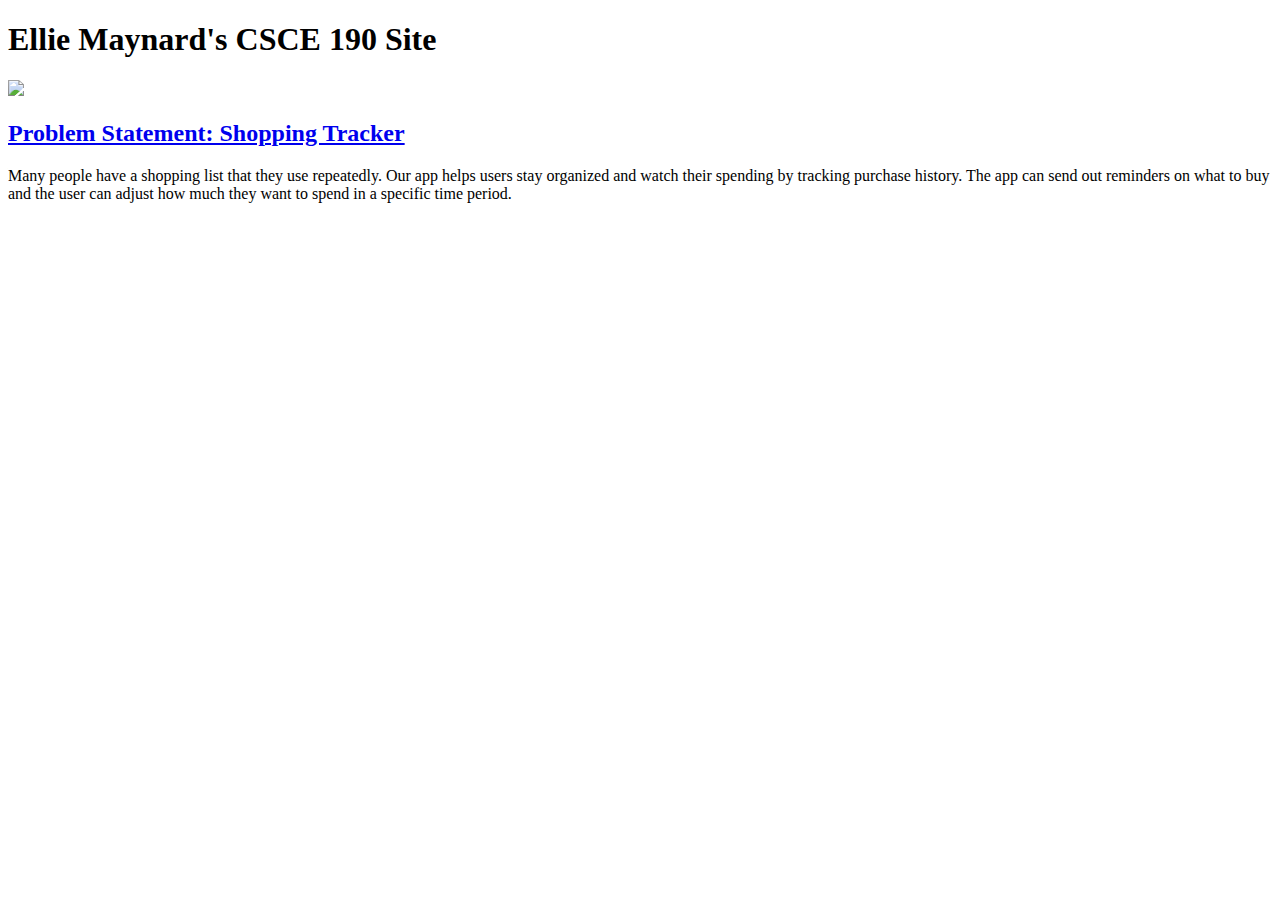
==== index.html @ a25c5f38 "Add files via upload" ====
<!DOCTYPE html>
<html>
    <head>
        <title>CSCE 190: Ellie Maynard</title>
    </head>
    <body>
        <h1>Ellie Maynard's CSCE 190 Site</h1>

        <section class="assignment">
            <a href="files/problem-statement.pdf"><img src="images/Screen Shot 2022-09-02 at 2.57.11 PM.png"></a>
        <section class="ass-details">
            <a href="files/problem-statement.pdf"><h2>Problem Statement: Shopping Tracker</h2></a>
            <p> 
                Many people have a shopping list that they use repeatedly. Our app helps users stay organized and watch their spending by tracking purchase history. The app can send out reminders on what to buy and the user can adjust how much they want to spend in a specific time period. 
            </p>
        </section>
    </body>
</html>
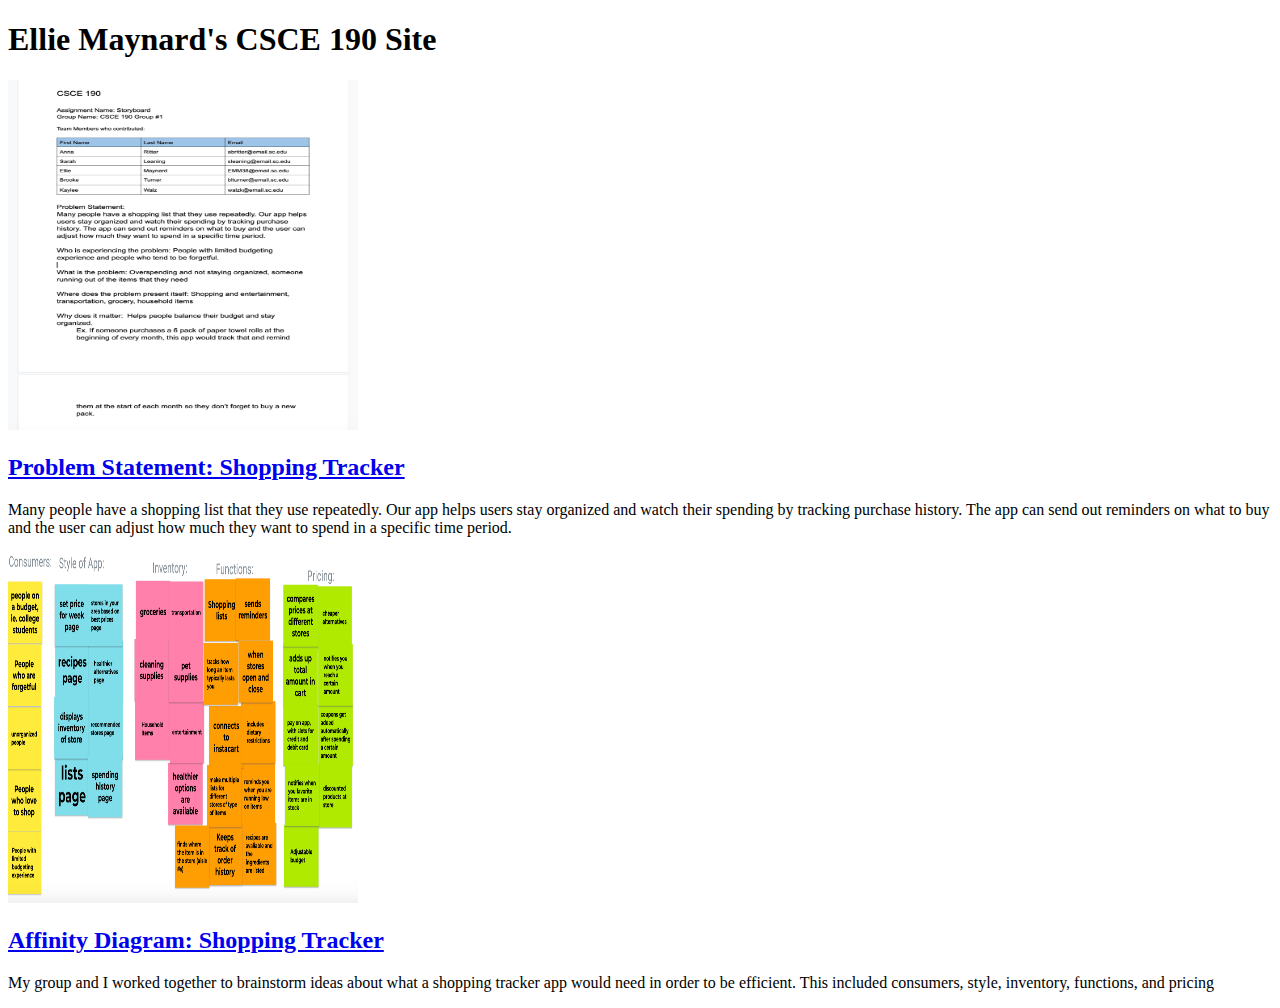
==== commit 97a97cae: "Add files via upload" ====
--- a/index.html
+++ b/index.html
@@ -6,13 +6,24 @@
     <body>
         <h1>Ellie Maynard's CSCE 190 Site</h1>
 
+        <!-- Problem Statement Assignment -->
         <section class="assignment">
-            <a href="files/problem-statement.pdf"><img src="images/Screen Shot 2022-09-02 at 2.57.11 PM.png"></a>
+            <a href="files/problem-statement.pdf"><img src="images/problem-statement.png" width = "350" height = "350"></a>
         <section class="ass-details">
             <a href="files/problem-statement.pdf"><h2>Problem Statement: Shopping Tracker</h2></a>
             <p> 
                 Many people have a shopping list that they use repeatedly. Our app helps users stay organized and watch their spending by tracking purchase history. The app can send out reminders on what to buy and the user can adjust how much they want to spend in a specific time period. 
             </p>
         </section>
+        <!-- Affinity Diagram Assingment-->
+        <section class="assignment">
+            <a href="files/affinity-diagram.pdf"><img src="images/affinity-diagram.png" width = "350" height = "350"></a>
+
+        <section class="ass-details">
+            <a href="files/affinity-diagram.pdf"><h2>Affinity Diagram: Shopping Tracker</h2></a>
+            <p> 
+               My group and I worked together to brainstorm ideas about what a shopping tracker app would need in order to be efficient. This included consumers, style, inventory, functions, and pricing 
+            </p>
+        </section>
     </body>
 </html>
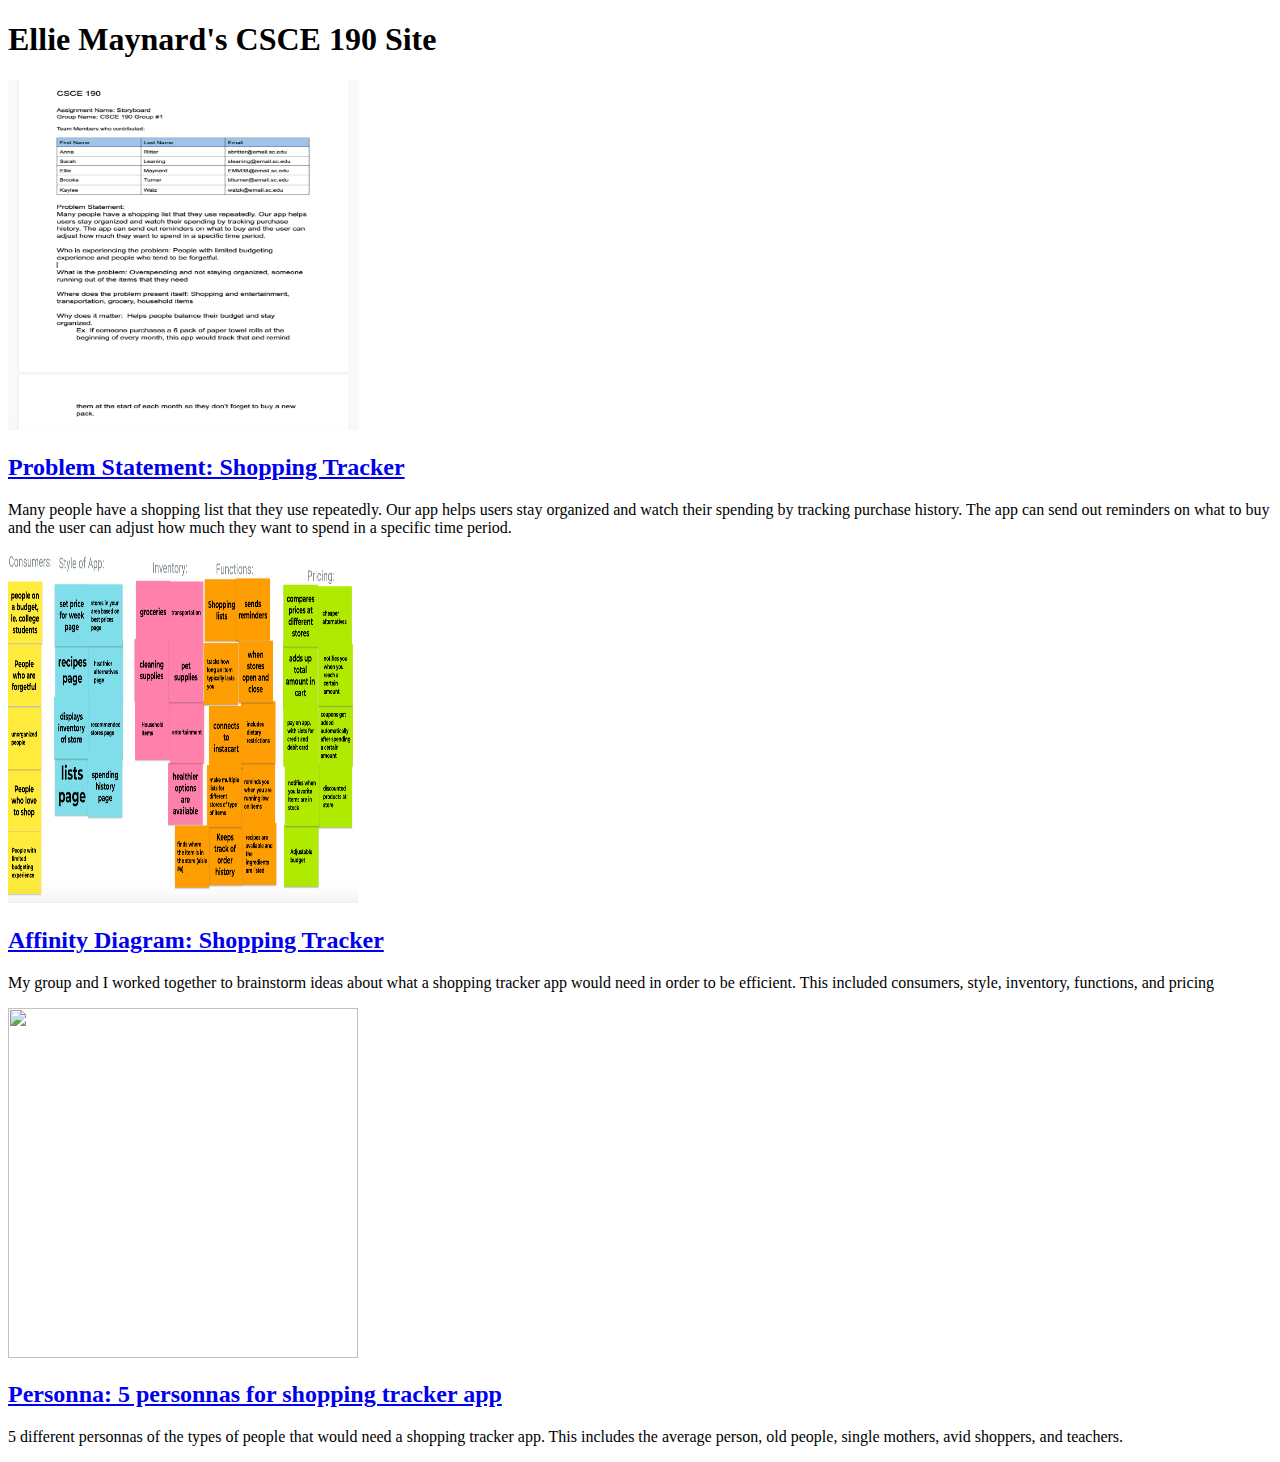
==== commit 587b5cba: "Add files via upload" ====
--- a/index.html
+++ b/index.html
@@ -2,6 +2,7 @@
 <html>
     <head>
         <title>CSCE 190: Ellie Maynard</title>
+        <link rel="stylesheet" href="styles.css">
     </head>
     <body>
         <h1>Ellie Maynard's CSCE 190 Site</h1>
@@ -25,5 +26,16 @@
                My group and I worked together to brainstorm ideas about what a shopping tracker app would need in order to be efficient. This included consumers, style, inventory, functions, and pricing 
             </p>
         </section>
+
+         <!-- Persona Assignment-->
+         <section class="assignment">
+            <a href="files/personna.pdf"><img src="images/personna.png" width = "350" height = "350"></a>
+
+        <section class="ass-details">
+            <a href="files/personna.pdf"><h2>Personna: 5 personnas for shopping tracker app</h2></a>
+            <p> 
+               5 different personnas of the types of people that would need a shopping tracker app. This includes the average person, old people, single mothers, avid shoppers, and teachers.
+            </p>
+        </section>
     </body>
 </html>
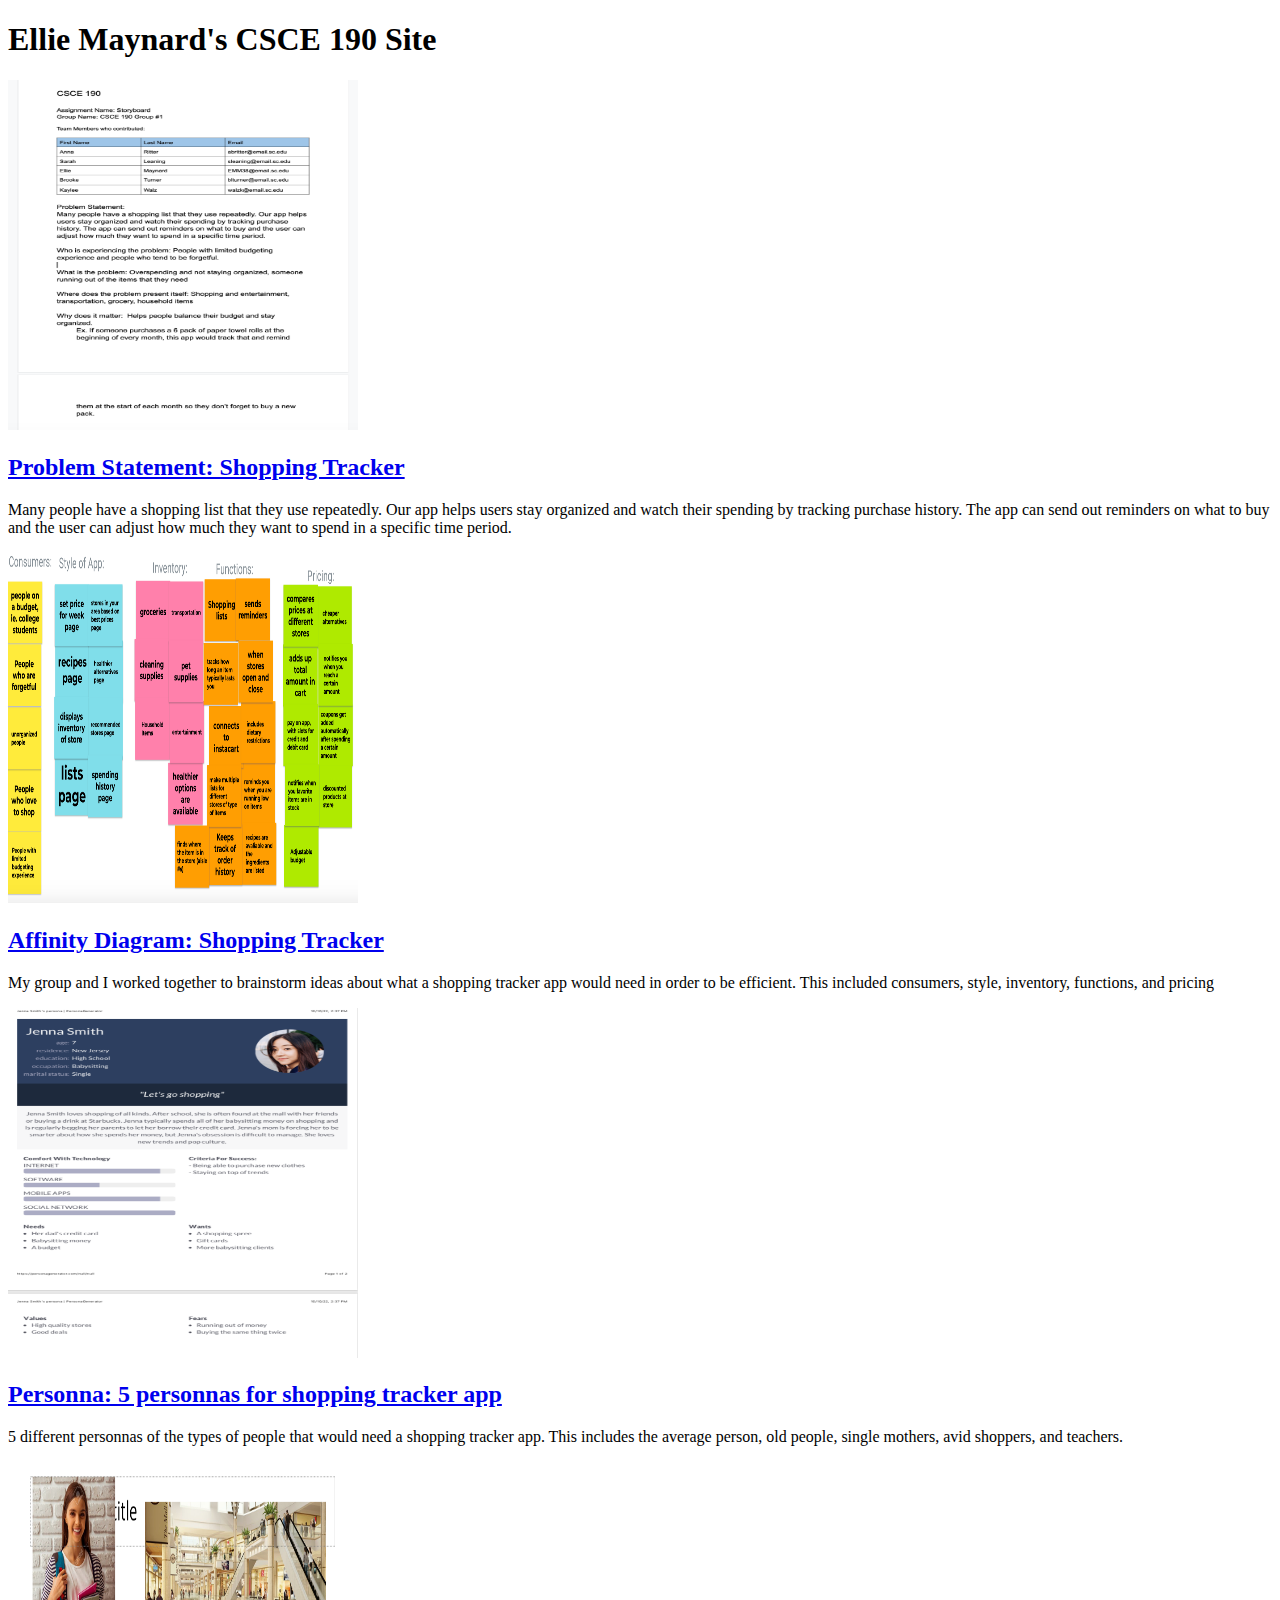
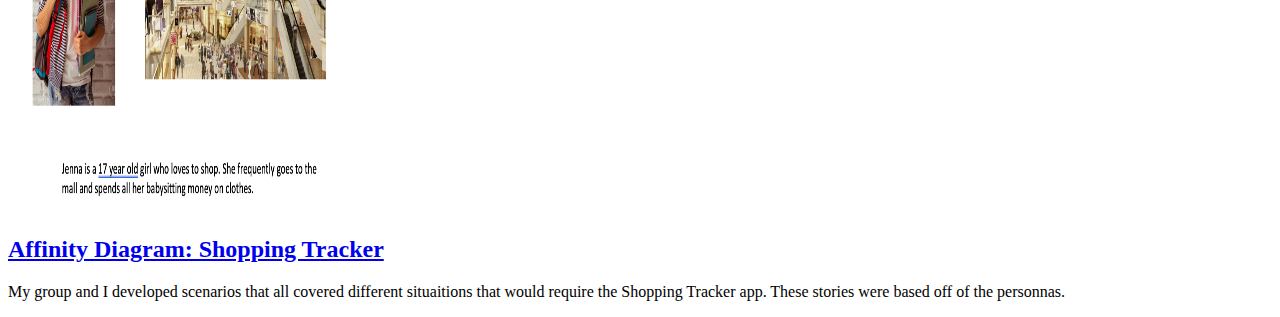
==== commit 2c0773f4: "Add files via upload" ====
--- a/index.html
+++ b/index.html
@@ -10,32 +10,48 @@
         <!-- Problem Statement Assignment -->
         <section class="assignment">
             <a href="files/problem-statement.pdf"><img src="images/problem-statement.png" width = "350" height = "350"></a>
-        <section class="ass-details">
-            <a href="files/problem-statement.pdf"><h2>Problem Statement: Shopping Tracker</h2></a>
-            <p> 
-                Many people have a shopping list that they use repeatedly. Our app helps users stay organized and watch their spending by tracking purchase history. The app can send out reminders on what to buy and the user can adjust how much they want to spend in a specific time period. 
-            </p>
+            <section class="ass-details">
+                <a href="files/problem-statement.pdf"><h2>Problem Statement: Shopping Tracker</h2></a>
+                <p> 
+                    Many people have a shopping list that they use repeatedly. Our app helps users stay organized and watch their spending by tracking purchase history. The app can send out reminders on what to buy and the user can adjust how much they want to spend in a specific time period. 
+                </p>
+            </section>
         </section>
+
         <!-- Affinity Diagram Assingment-->
         <section class="assignment">
             <a href="files/affinity-diagram.pdf"><img src="images/affinity-diagram.png" width = "350" height = "350"></a>
 
-        <section class="ass-details">
-            <a href="files/affinity-diagram.pdf"><h2>Affinity Diagram: Shopping Tracker</h2></a>
-            <p> 
-               My group and I worked together to brainstorm ideas about what a shopping tracker app would need in order to be efficient. This included consumers, style, inventory, functions, and pricing 
-            </p>
+            <section class="ass-details">
+                <a href="files/affinity-diagram.pdf"><h2>Affinity Diagram: Shopping Tracker</h2></a>
+                <p> 
+                My group and I worked together to brainstorm ideas about what a shopping tracker app would need in order to be efficient. This included consumers, style, inventory, functions, and pricing 
+                </p>
+            </section>
         </section>
 
          <!-- Persona Assignment-->
          <section class="assignment">
             <a href="files/personna.pdf"><img src="images/personna.png" width = "350" height = "350"></a>
 
-        <section class="ass-details">
-            <a href="files/personna.pdf"><h2>Personna: 5 personnas for shopping tracker app</h2></a>
-            <p> 
-               5 different personnas of the types of people that would need a shopping tracker app. This includes the average person, old people, single mothers, avid shoppers, and teachers.
-            </p>
+            <section class="ass-details">
+                <a href="files/personna.pdf"><h2>Personna: 5 personnas for shopping tracker app</h2></a>
+                <p> 
+                5 different personnas of the types of people that would need a shopping tracker app. This includes the average person, old people, single mothers, avid shoppers, and teachers.
+                </p>
+            </section>
+        </section>
+
+        <!-- Storyboard Assignment-->
+        <section class="assignment">
+            <a href="files/storyboard.pdf"><img src="images/storyboard.png" width = "350" height = "350"></a>
+
+            <section class="ass-details">
+                <a href="files/storyboard.pdf"><h2>Affinity Diagram: Shopping Tracker</h2></a>
+                <p> 
+                My group and I developed scenarios that all covered different situaitions that would require the Shopping Tracker app. These stories were based off of the personnas.
+                </p>
+            </section>
         </section>
     </body>
 </html>
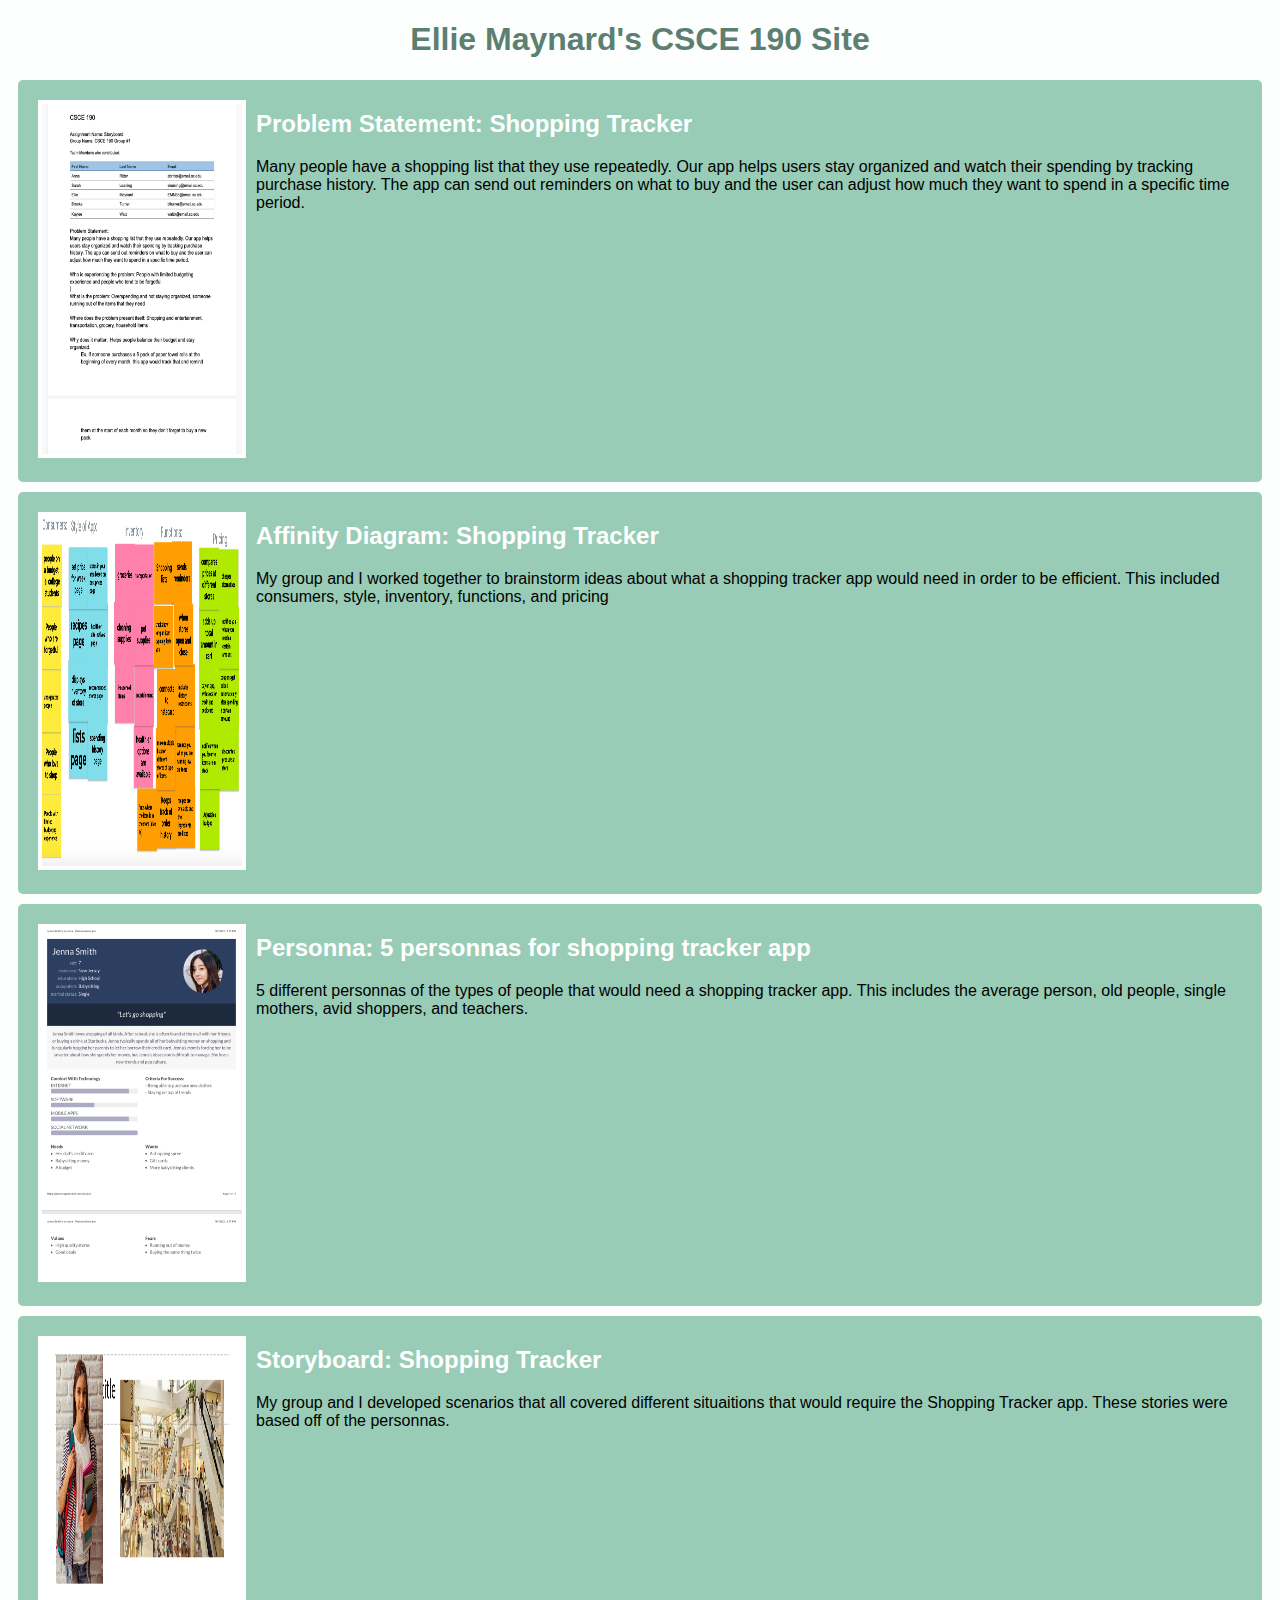
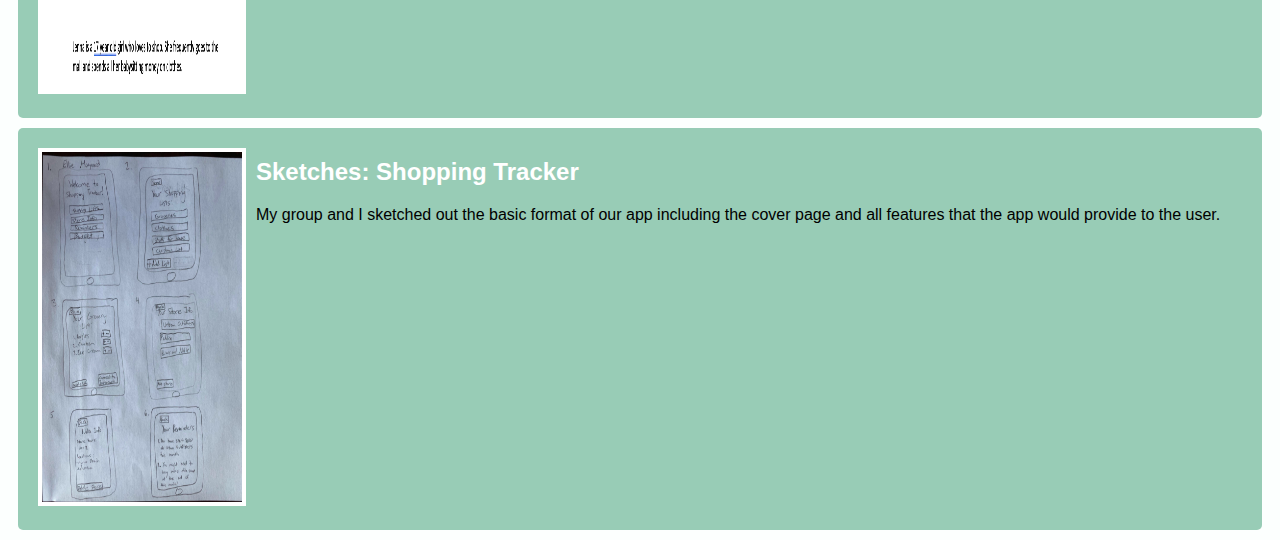
==== commit a0fe715e: "Add files via upload" ====
--- a/index.html
+++ b/index.html
@@ -47,11 +47,23 @@
             <a href="files/storyboard.pdf"><img src="images/storyboard.png" width = "350" height = "350"></a>
 
             <section class="ass-details">
-                <a href="files/storyboard.pdf"><h2>Affinity Diagram: Shopping Tracker</h2></a>
+                <a href="files/storyboard.pdf"><h2>Storyboard: Shopping Tracker</h2></a>
                 <p> 
                 My group and I developed scenarios that all covered different situaitions that would require the Shopping Tracker app. These stories were based off of the personnas.
                 </p>
             </section>
         </section>
+
+        <!-- Sketches Assignment-->
+        <section class="assignment">
+            <a href="files/sketches.pdf"><img src="images/sketches.png" width = "350" height = "350"></a>
+
+            <section class="ass-details">
+                <a href="files/sketches.pdf"><h2>Sketches: Shopping Tracker</h2></a>
+                <p> 
+                My group and I sketched out the basic format of our app including the cover page and all features that the app would provide to the user.
+                </p>
+            </section>
+        </section>
     </body>
 </html>
--- a/styles.css
+++ b/styles.css
@@ -0,0 +1,41 @@
+body {
+    background:#FCFFFE;
+    font-family:Arial, Helvetica, sans-serif;
+}
+
+.assignment {
+    display:flex;
+    padding:10px;
+    margin:10px;
+    background:#98CCB6;  
+    border-radius:5px;
+}
+
+.assignment img {
+   width:200px;
+   margin:10px;
+   border:4px solid #FFF;
+}
+
+.assignment img:hover {
+    border:4px dashed #F25C69;
+}
+
+
+h1 {
+    color:#5D7F71;
+    text-align:center;
+}
+
+h1:hover {
+    color:#F25C69;
+}
+
+a {
+    text-decoration:none;
+    color:#FFF; 
+}
+
+a:hover{
+    color:#F25C69;
+}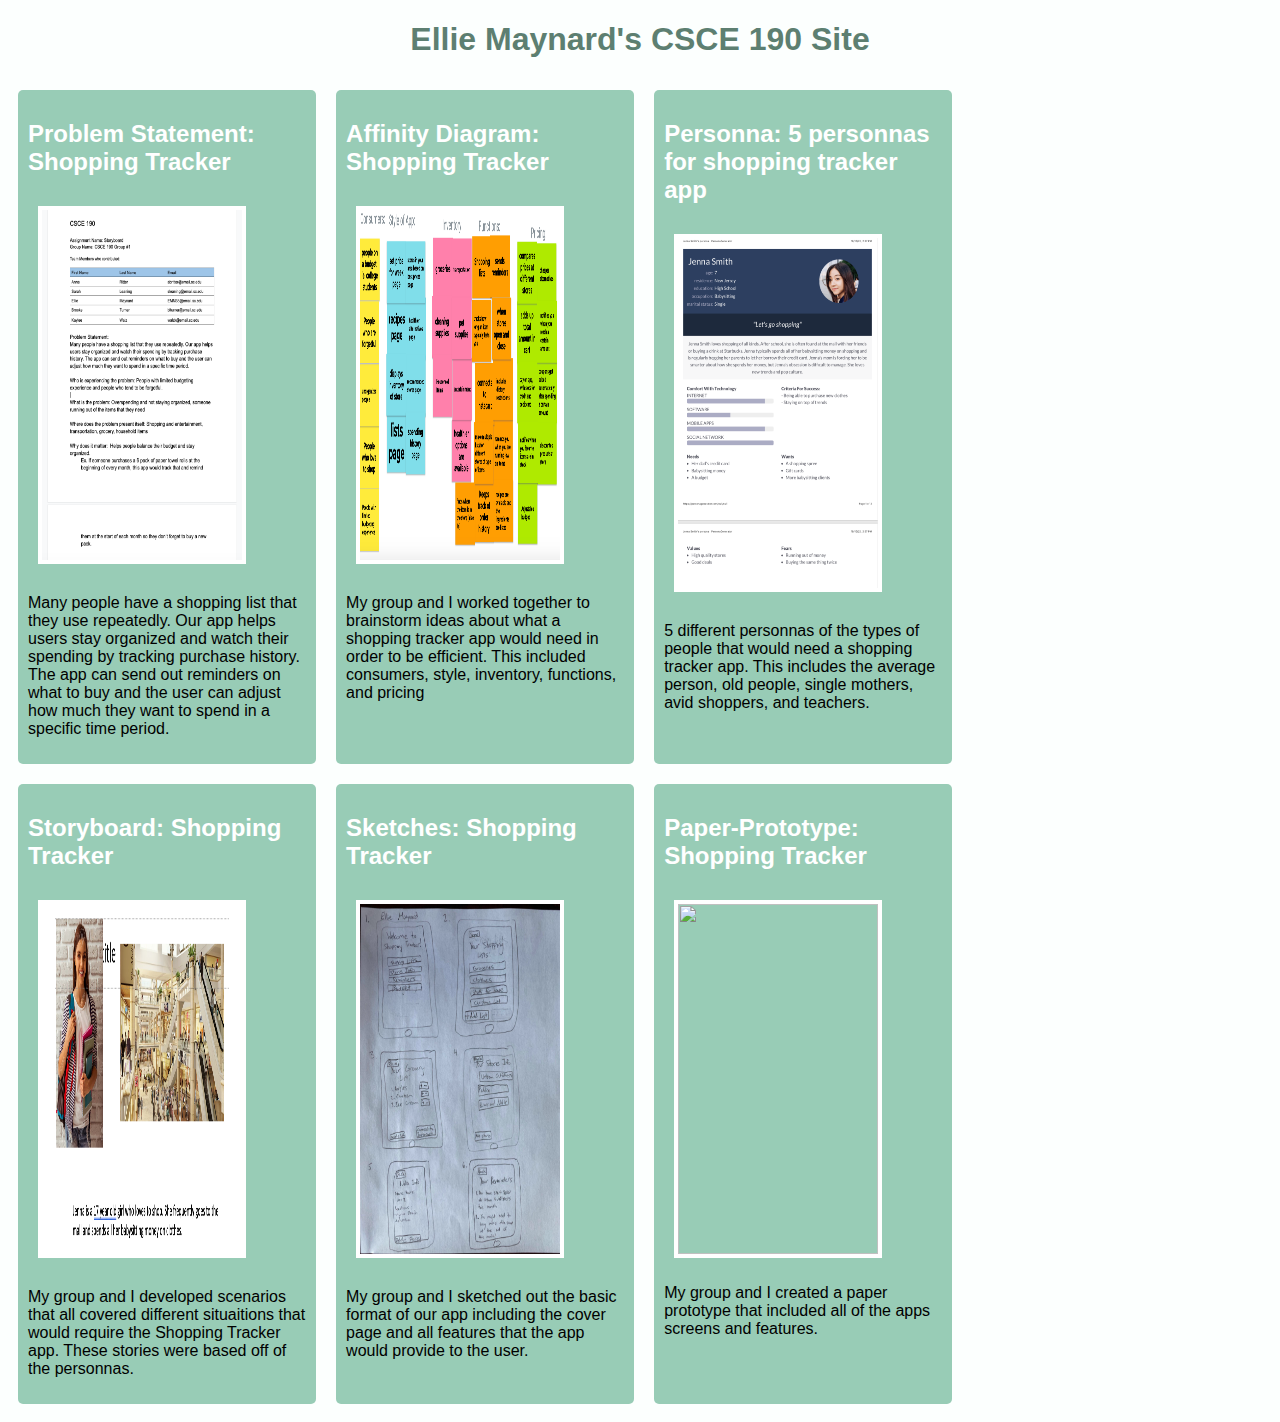
==== commit e4e502f7: "Add files via upload" ====
--- a/index.html
+++ b/index.html
@@ -7,63 +7,61 @@
     <body>
         <h1>Ellie Maynard's CSCE 190 Site</h1>
 
-        <!-- Problem Statement Assignment -->
-        <section class="assignment">
-            <a href="files/problem-statement.pdf"><img src="images/problem-statement.png" width = "350" height = "350"></a>
-            <section class="ass-details">
+        <div class = "assignments">
+
+          <!-- Problem Statement Assignment -->
+         <section class="assignment">
                 <a href="files/problem-statement.pdf"><h2>Problem Statement: Shopping Tracker</h2></a>
+                <a href="files/problem-statement.pdf"><img src="images/problem-statement.png" width = "350" height = "350"></a>
+                 <p> 
+                 Many people have a shopping list that they use repeatedly. Our app helps users stay organized and watch their spending by tracking purchase history. The app can send out reminders on what to buy and the user can adjust how much they want to spend in a specific time period. 
+                </p>
+          </section>
+
+          <!-- Affinity Diagram Assingment-->
+          <section class="assignment">
+                <a href="files/affinity-diagram.pdf"><h2>Affinity Diagram: Shopping Tracker</h2></a>
+                <a href="files/affinity-diagram.pdf"><img src="images/affinity-diagram.png" width = "350" height = "350"></a>
                 <p> 
-                    Many people have a shopping list that they use repeatedly. Our app helps users stay organized and watch their spending by tracking purchase history. The app can send out reminders on what to buy and the user can adjust how much they want to spend in a specific time period. 
+                 My group and I worked together to brainstorm ideas about what a shopping tracker app would need in order to be efficient. This included consumers, style, inventory, functions, and pricing 
                 </p>
-            </section>
-        </section>
+         </section>
 
-        <!-- Affinity Diagram Assingment-->
-        <section class="assignment">
-            <a href="files/affinity-diagram.pdf"><img src="images/affinity-diagram.png" width = "350" height = "350"></a>
+          <!-- Persona Assignment-->
+          <section class="assignment">
+                <a href="files/personna.pdf"><h2>Personna: 5 personnas for shopping tracker app</h2></a>
+                <a href="files/personna.pdf"><img src="images/personna.png" width = "350" height = "350"></a>
+                   <p> 
+                  5 different personnas of the types of people that would need a shopping tracker app. This includes the average person, old people, single mothers, avid shoppers, and teachers.
+                 </p>
+         </section>
 
-            <section class="ass-details">
-                <a href="files/affinity-diagram.pdf"><h2>Affinity Diagram: Shopping Tracker</h2></a>
-                <p> 
-                My group and I worked together to brainstorm ideas about what a shopping tracker app would need in order to be efficient. This included consumers, style, inventory, functions, and pricing 
-                </p>
-            </section>
-        </section>
+         <!-- Storyboard Assignment-->
+         <section class="assignment">
+                <a href="files/storyboard.pdf"><h2>Storyboard: Shopping Tracker</h2></a>
+               <a href="files/storyboard.pdf"><img src="images/storyboard.png" width = "350" height = "350"></a>
+                    <p> 
+                    My group and I developed scenarios that all covered different situaitions that would require the Shopping Tracker app. These stories were based off of the personnas.
+                    </p>
+         </section>
 
-         <!-- Persona Assignment-->
-         <section class="assignment">
-            <a href="files/personna.pdf"><img src="images/personna.png" width = "350" height = "350"></a>
+          <!-- Sketches Assignment-->
+          <section class="assignment">
+                <a href="files/sketches.pdf"><h2>Sketches: Shopping Tracker</h2></a>
+               <a href="files/sketches.pdf"><img src="images/sketches.png" width = "350" height = "350"></a>
+                 <p> 
+                 My group and I sketched out the basic format of our app including the cover page and all features that the app would provide to the user.
+                 </p>
+         </section>
 
-            <section class="ass-details">
-                <a href="files/personna.pdf"><h2>Personna: 5 personnas for shopping tracker app</h2></a>
-                <p> 
-                5 different personnas of the types of people that would need a shopping tracker app. This includes the average person, old people, single mothers, avid shoppers, and teachers.
-                </p>
-            </section>
-        </section>
-
-        <!-- Storyboard Assignment-->
-        <section class="assignment">
-            <a href="files/storyboard.pdf"><img src="images/storyboard.png" width = "350" height = "350"></a>
-
-            <section class="ass-details">
-                <a href="files/storyboard.pdf"><h2>Storyboard: Shopping Tracker</h2></a>
-                <p> 
-                My group and I developed scenarios that all covered different situaitions that would require the Shopping Tracker app. These stories were based off of the personnas.
-                </p>
-            </section>
-        </section>
-
-        <!-- Sketches Assignment-->
-        <section class="assignment">
-            <a href="files/sketches.pdf"><img src="images/sketches.png" width = "350" height = "350"></a>
-
-            <section class="ass-details">
-                <a href="files/sketches.pdf"><h2>Sketches: Shopping Tracker</h2></a>
-                <p> 
-                My group and I sketched out the basic format of our app including the cover page and all features that the app would provide to the user.
-                </p>
-            </section>
-        </section>
+          <!-- Prototype Assignment-->
+          <section class="assignment">
+            <a href="https://youtu.be/NxHo_0zUiNs"><h2>Paper-Prototype: Shopping Tracker</h2></a>
+                <a href="https://youtu.be/NxHo_0zUiNs"><img src="images/prototype.png" width = "350" height = "350"></a>
+                   <p> 
+                  My group and I created a paper prototype that included all of the apps screens and features.
+                 </p>
+         </section>
+         <div>
     </body>
 </html>
--- a/styles.css
+++ b/styles.css
@@ -3,8 +3,13 @@
     font-family:Arial, Helvetica, sans-serif;
 }
 
+.assignments {
+    display:flex;
+    flex-wrap:wrap;
+}
+
 .assignment {
-    display:flex;
+    width: 22%;
     padding:10px;
     margin:10px;
     background:#98CCB6;  
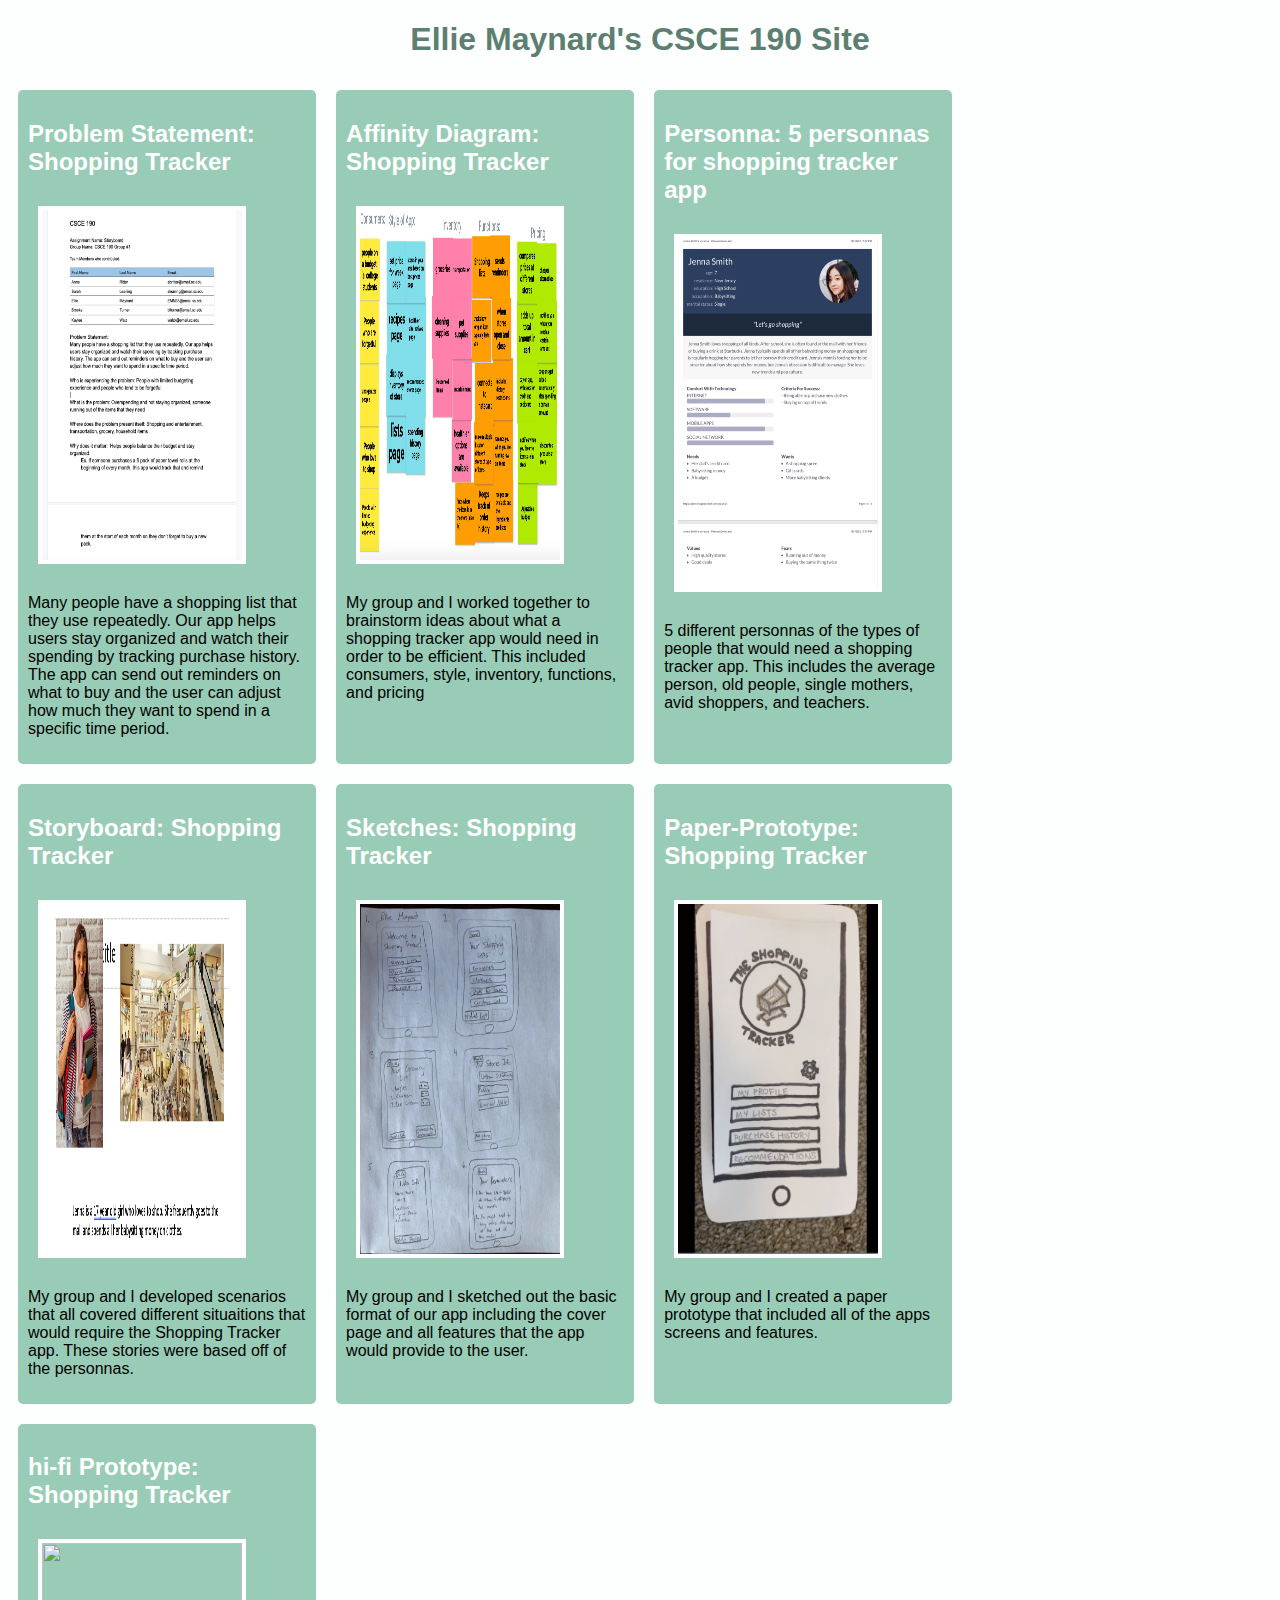
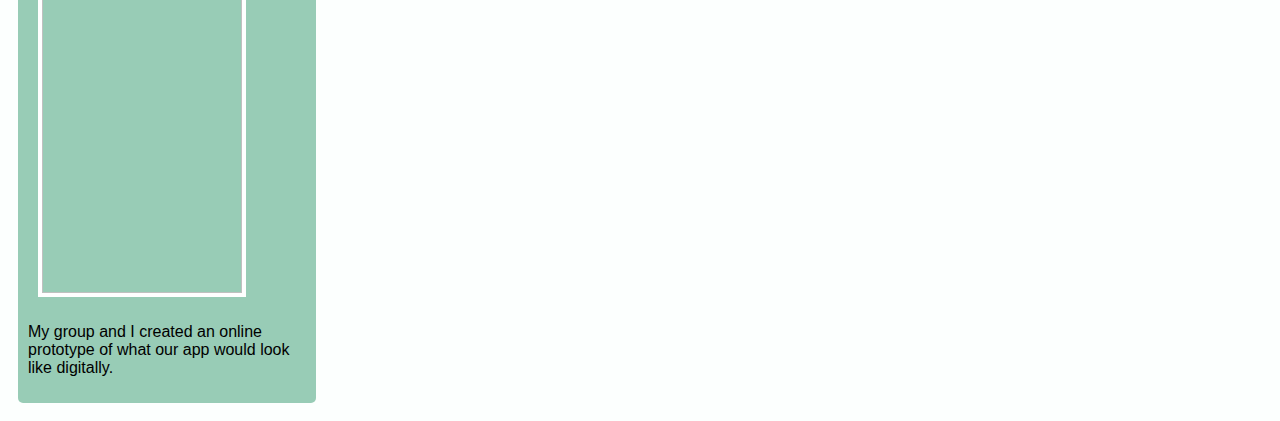
==== commit f16b0405: "Add files via upload" ====
--- a/index.html
+++ b/index.html
@@ -54,7 +54,7 @@
                  </p>
          </section>
 
-          <!-- Prototype Assignment-->
+          <!-- Paper prototype Assignment-->
           <section class="assignment">
             <a href="https://youtu.be/NxHo_0zUiNs"><h2>Paper-Prototype: Shopping Tracker</h2></a>
                 <a href="https://youtu.be/NxHo_0zUiNs"><img src="images/prototype.png" width = "350" height = "350"></a>
@@ -62,6 +62,15 @@
                   My group and I created a paper prototype that included all of the apps screens and features.
                  </p>
          </section>
+
+         <!-- hi-fi prototype Assignment-->
+         <section class="assignment">
+          <a href="files/hi-fi-prototype.pdf/fullscreen.html"><h2>hi-fi Prototype: Shopping Tracker</h2></a>
+              <a href="files/hi-fi-prototype.pdf/fullscreen.html"><img src="images/hi-fi-prototype.png" width = "350" height = "350"></a>
+                 <p> 
+                My group and I created an online prototype of what our app would look like digitally.
+               </p>
+       </section>
          <div>
     </body>
 </html>
